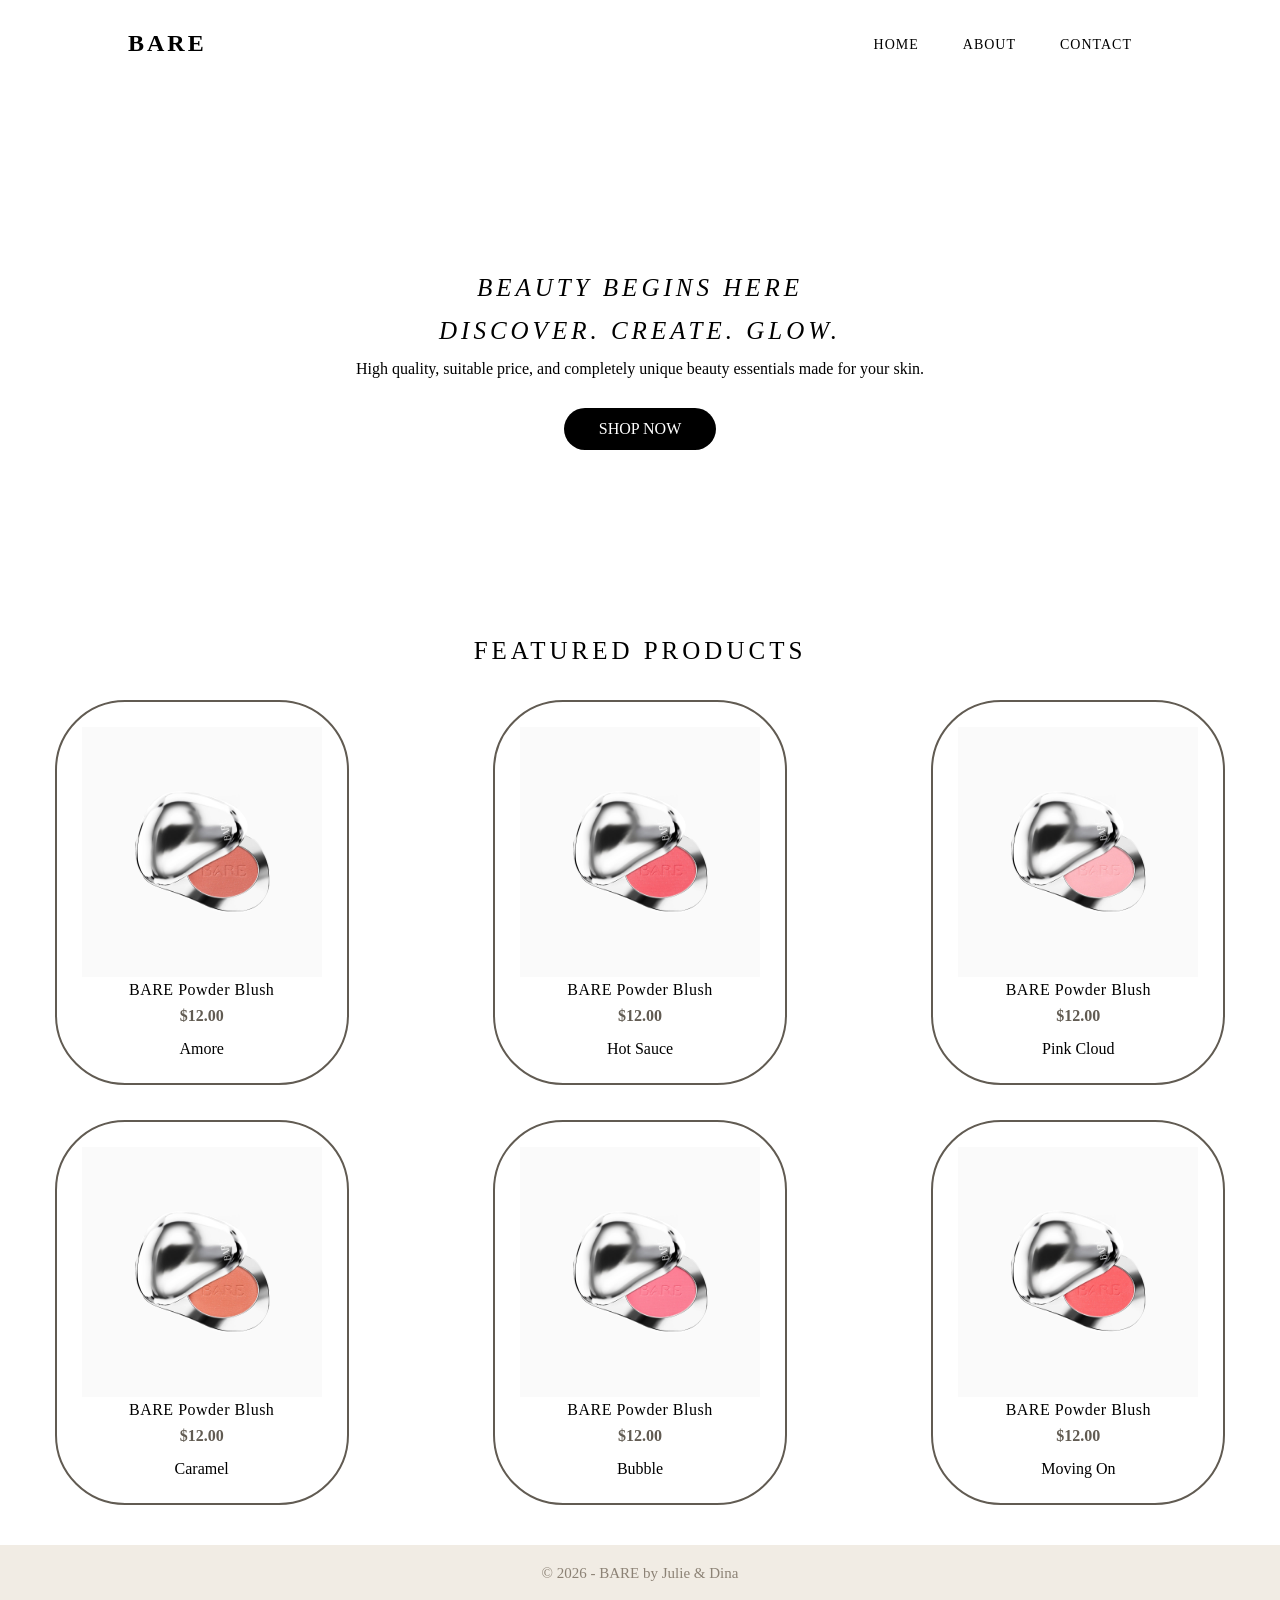
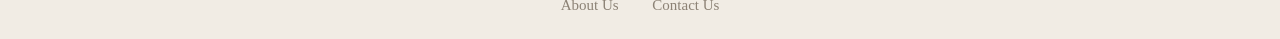
==== index.html @ d4902a38 "fisnish web" ====
<!DOCTYPE html>
<html lang="en">
<head>
    <meta charset="UTF-8">
    <meta name="viewport" content="width=device-width, initial-scale=1.0">
    <title>BARE by Julie & Dina</title>
    <link rel="stylesheet" href="style.css">
</head>
<body>
    <header>
        <div class="logo">BARE</div>
        <nav>
            <a href="index.html">Home</a>
            <a href="pages/about.html">About</a>
            <a href="pages/contact.html">Contact</a>
        </nav>
    </header>
    <main>
        <h1>BEAUTY BEGINS HERE</h1>
        <h1>Discover. Create. Glow.</h1>
        <p class="description">
            High quality, suitable price, and completely unique beauty essentials made for your skin.
        </p>
        <a class="btn-shop-now" href="#shop.html">SHOP NOW</a>
    </main>
    <section>
        <h1 class="product-view" id="shop.html">FEATURED PRODUCTS</h1>
        <div class="product-card">
            <img src="image/amore.jpg">
            <h3>BARE Powder Blush</h3>
            <p class="price">$12.00</p>
            <p>Amore</p>
        </div>
        <div class="product-card">
            <img src="image/hot-sauce.jpg">
            <h3>BARE Powder Blush</h3>
            <p class="price">$12.00</p>
            <p>Hot Sauce</p>
        </div>
        <div class="product-card">
            <img src="image/pink-cloud.jpg">
            <h3>BARE Powder Blush</h3>
            <p class="price">$12.00</p>
            <p>Pink Cloud</p>
        </div>
        <div class="product-card">
            <img src="image/caramel.jpg">
            <h3>BARE Powder Blush</h3>
            <p class="price">$12.00</p>
            <p>Caramel</p>
        </div>
        <div class="product-card">
            <img src="image/bubble.jpg">
            <h3>BARE Powder Blush</h3>
            <p class="price">$12.00</p>
            <p>Bubble</p>
        </div>
        <div class="product-card">
            <img src="image/moving-on.jpg">
            <h3>BARE Powder Blush</h3>
            <p class="price">$12.00</p>
            <p>Moving On</p>
        </div>
    </section>
    <footer>
        <p>&copy; 2026 - BARE by Julie & Dina</p>
        <a href="pages/about.html">About Us</a>
        <a href="pages/contact.html">Contact  Us</a>
    </footer>
</body>
</html>
---- style.css ----
* {
    margin: 0;
    padding: 0;
    box-sizing: border-box;
}

header {
    display: flex;
    justify-content: space-between;
    align-items: center;
    padding: 30px 10%;
    width: 100%;
    margin-bottom: 50px;
}
.logo {
    font-family: Georgia, Times, 'Times New Roman', serif;
    font-size: 24px;
    font-weight: 550;
    letter-spacing: 3px;
}
nav a {
    margin: 0 20px;
    font-size: 14px;
    letter-spacing: 1px;
    text-transform: uppercase;
    transition: color 0.3s ease;
}

a {
    text-decoration: none;
    color: black;
}

main {
    margin-bottom: 50px;
    height: 50vh;
    display: flex;
    align-items: center;
    justify-content: center;
    flex-direction: column;
    padding: 0;
    text-align: center;
}
main h1 {
    font-size: 25px;
    letter-spacing: 4px;
    text-transform: uppercase;
    margin-bottom: 15px;
    font-family: Georgia, Times, 'Times New Roman', serif;
    font-weight: 400;
    font-style: italic;
}
.description {
    font-size: 16px;
    color: black;
    margin: 0 30px 30px 30px;
}
.btn-shop-now {
    display: inline-block;
    background-color: black;
    color: white;
    padding: 12px 35px;
    border-radius: 50px;
    transition: transform 0.3s ease, box-shadow 0.3s ease;
}
.btn-shop-now:hover {
    transform: translateY(-7px);
    box-shadow: 0 10px 20px rgba(0, 0, 0, 0.15);
}

section {
    display: grid;
    grid-template-areas: 
    "feature feature feature";
    grid-template-columns: repeat(3,1fr);
    gap: 35px;
}
.product-view {
    grid-area: feature;
    text-align: center;
    font-family: Georgia, Times, 'Times New Roman', serif;
    font-weight: 400;
    font-size: 25px;
    letter-spacing: 4px;
}
.product-card {
    padding: 25px;
    text-align: center;
    border: 2px solid #615B52;
    border-radius: 70px;
    margin: 0 auto;
    max-width: 300px;
    transition: transform 0.3s ease, box-shadow 0.3s ease;
}
.product-card:hover {
    cursor: pointer;
    transform: translateY(-10px);
    box-shadow: 0 10px 20px rgba(0, 0, 0, 0.15);
}
img {
    width: 240px;
    height: 250px;
}
.product-card h3 {
    font-size: 16px;
    font-weight: 400;
    margin-bottom: 8px;
    letter-spacing: 0.5px;
}
.price {
    font-weight: 600;
    color: #615B52;
    margin-bottom: 15px;
}

footer {
    width: 100%;
    margin-top: 40px;
    text-align: center;
    background-color: #F1ECE4;
    font-size: 15px;
    color: #8C8275;
    padding-top: 20px;
    padding-bottom: 10px;
}
footer a {
    display: inline-block;
    margin-top: 20px;
    margin: 15px;
    color: #8C8275;
}

.about {
    min-height: 55dvh;
}
.about h2 {
    font-family: Georgia, Times, 'Times New Roman', serif;
    font-weight: 400;
    font-size: 25px;
    margin-left: 10%;
}
.about-bare, .promise {
    font-size: 16px;
    color: black;
    margin: 20px 10%;
}

.contact-block {
    margin: 0 10%;
    min-height: 60dvh;
}
.contact {
    font-family: Arial, Helvetica, sans-serif;
    font-weight: bold;
    margin-left: 0;
    margin-bottom: 15px;
}
.contact-via {
    font-family: Arial, Helvetica, sans-serif;
    margin-left: 0;
    margin-bottom: 15px;
}

@media (max-width:768px)
{
    section, .contact-block, article
    {
        display: flex;
        flex-direction: column;
    }
}
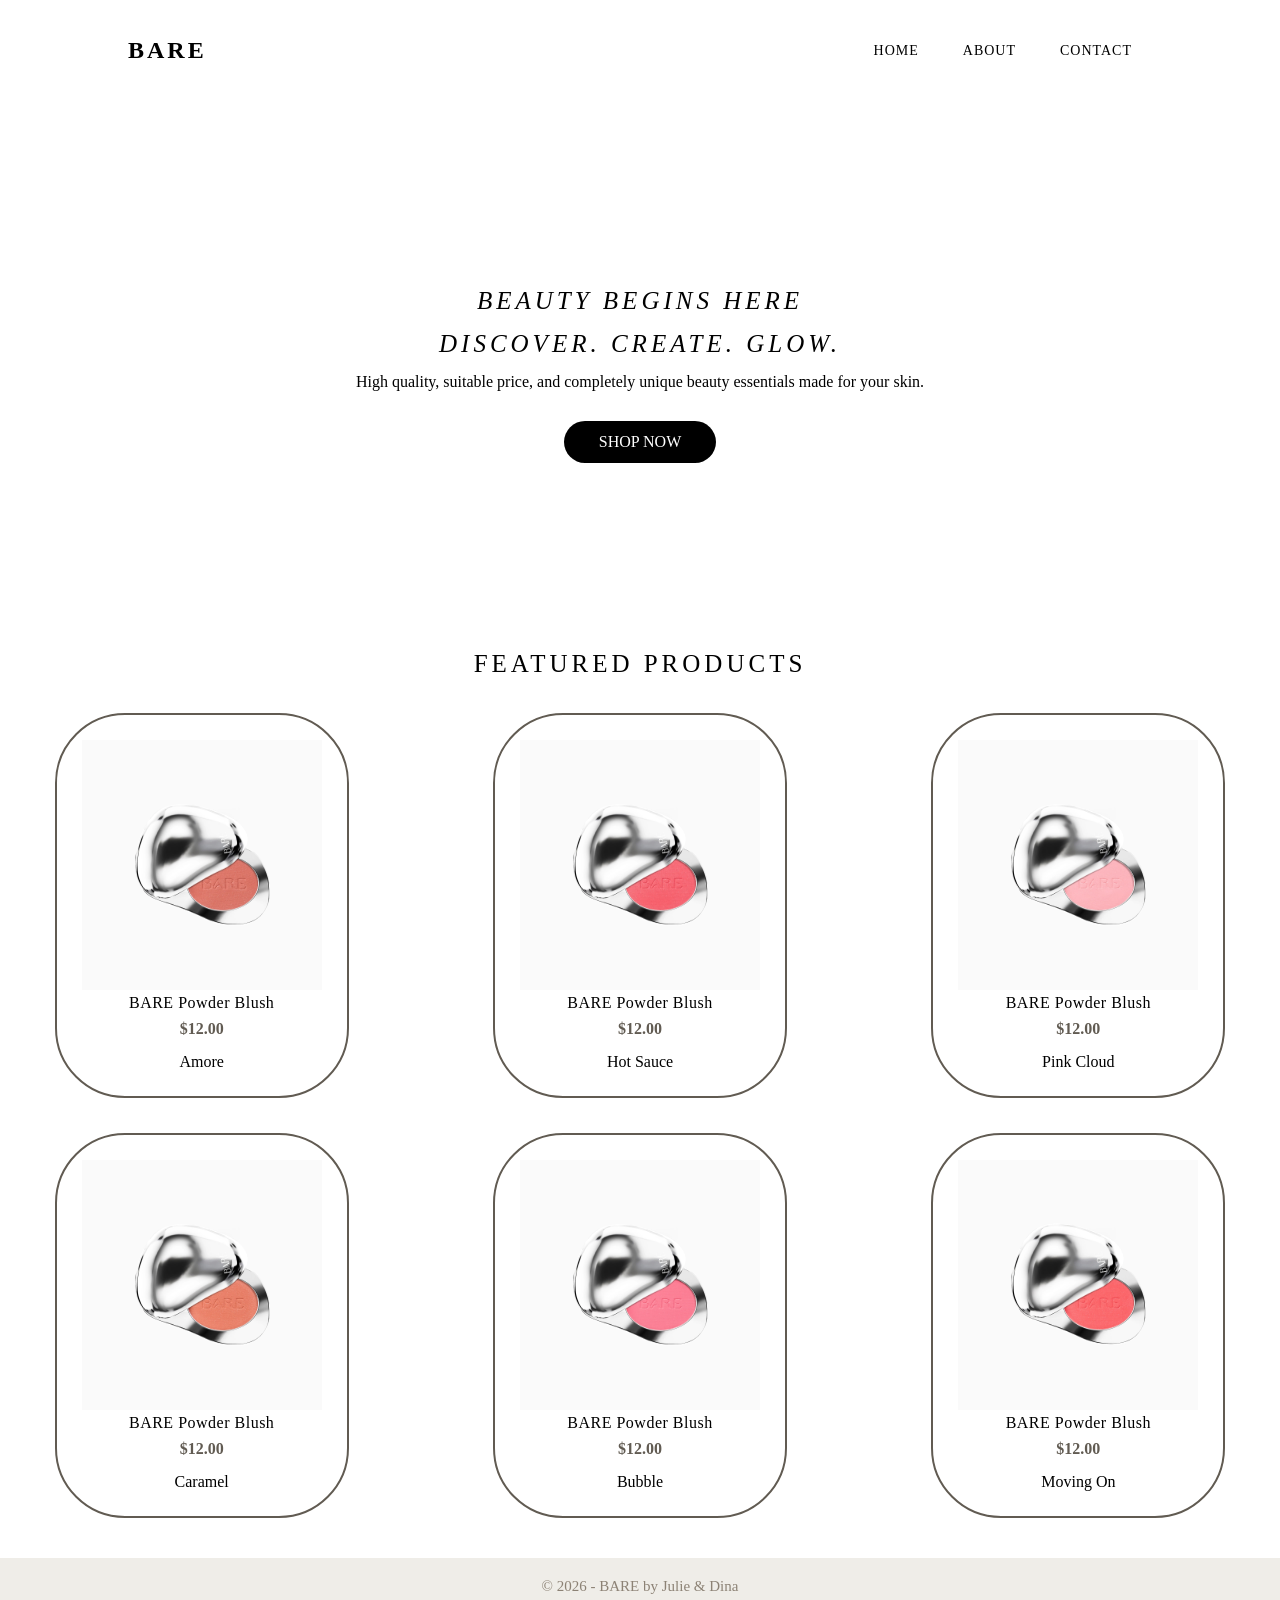
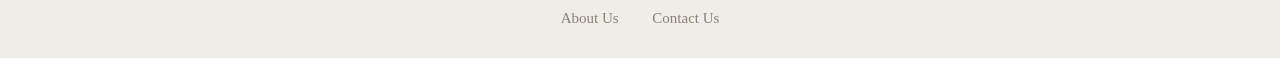
==== commit 0274856a: "fix the height of the page" ====
--- a/index.html
+++ b/index.html
@@ -5,6 +5,7 @@
     <meta name="viewport" content="width=device-width, initial-scale=1.0">
     <title>BARE by Julie & Dina</title>
     <link rel="stylesheet" href="style.css">
+    <link rel="shortcut icon" href="image/keychain.jpg" type="image/x-icon">
 </head>
 <body>
     <header>
@@ -21,10 +22,10 @@
         <p class="description">
             High quality, suitable price, and completely unique beauty essentials made for your skin.
         </p>
-        <a class="btn-shop-now" href="#shop.html">SHOP NOW</a>
+        <a class="btn-shop-now" href="#shop">SHOP NOW</a>
     </main>
     <section>
-        <h1 class="product-view" id="shop.html">FEATURED PRODUCTS</h1>
+        <h1 class="product-view" id="shop">FEATURED PRODUCTS</h1>
         <div class="product-card">
             <img src="image/amore.jpg">
             <h3>BARE Powder Blush</h3>
--- a/style.css
+++ b/style.css
@@ -4,6 +4,11 @@
     box-sizing: border-box;
 }
 
+body{
+    display: flex;
+    flex-direction: column;
+    min-height: 100vh;
+}
 header {
     display: flex;
     justify-content: space-between;
@@ -11,6 +16,7 @@
     padding: 30px 10%;
     width: 100%;
     margin-bottom: 50px;
+    height: 100px;
 }
 .logo {
     font-family: Georgia, Times, 'Times New Roman', serif;
@@ -74,6 +80,7 @@
     "feature feature feature";
     grid-template-columns: repeat(3,1fr);
     gap: 35px;
+    flex-grow: 1;
 }
 .product-view {
     grid-area: feature;
@@ -117,11 +124,13 @@
     width: 100%;
     margin-top: 40px;
     text-align: center;
-    background-color: #F1ECE4;
+    background-color: #efede8;
     font-size: 15px;
     color: #8C8275;
     padding-top: 20px;
     padding-bottom: 10px;
+    height: 100px;
+    justify-self: e;
 }
 footer a {
     display: inline-block;
@@ -132,6 +141,7 @@
 
 .about {
     min-height: 55dvh;
+    flex-grow: 1;
 }
 .about h2 {
     font-family: Georgia, Times, 'Times New Roman', serif;
@@ -148,6 +158,7 @@
 .contact-block {
     margin: 0 10%;
     min-height: 60dvh;
+    flex-grow: 1;
 }
 .contact {
     font-family: Arial, Helvetica, sans-serif;
@@ -168,4 +179,8 @@
         display: flex;
         flex-direction: column;
     }
+    nav{
+        flex-direction: column;
+    }
+    
 }
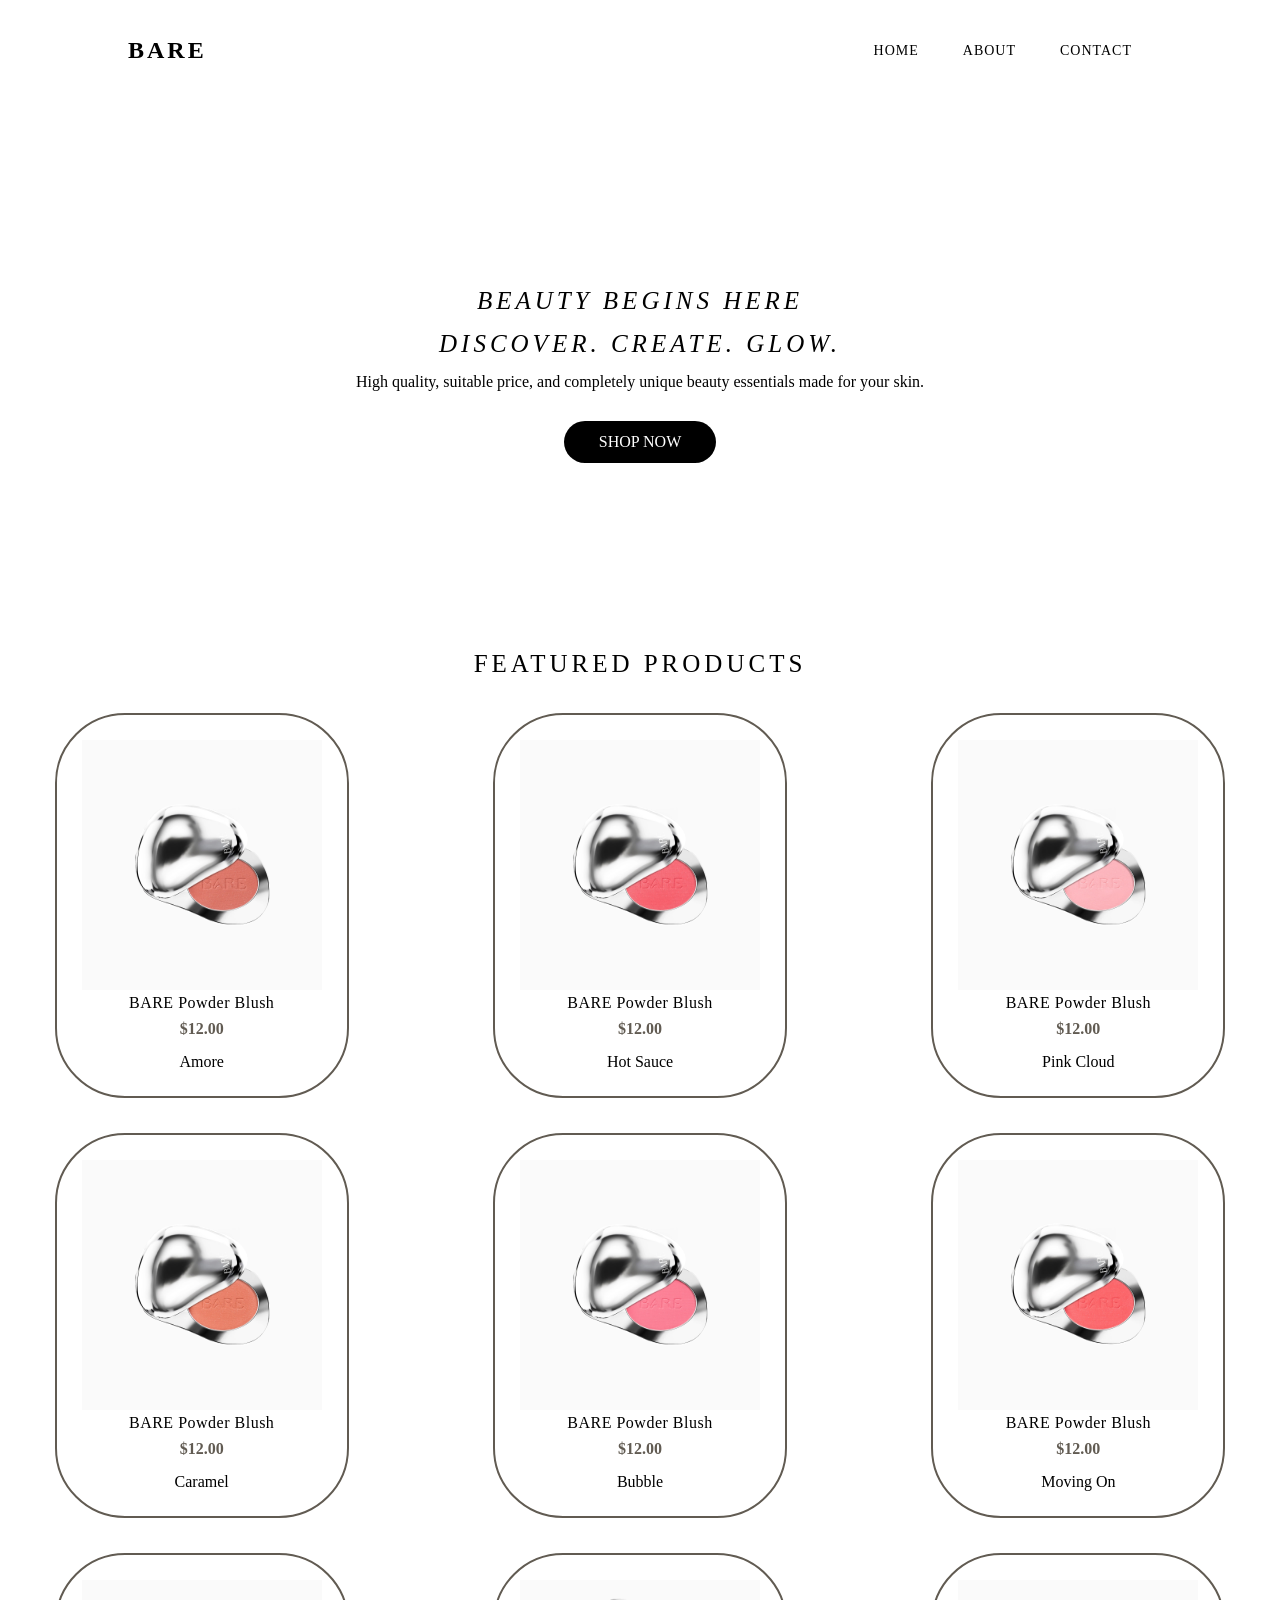
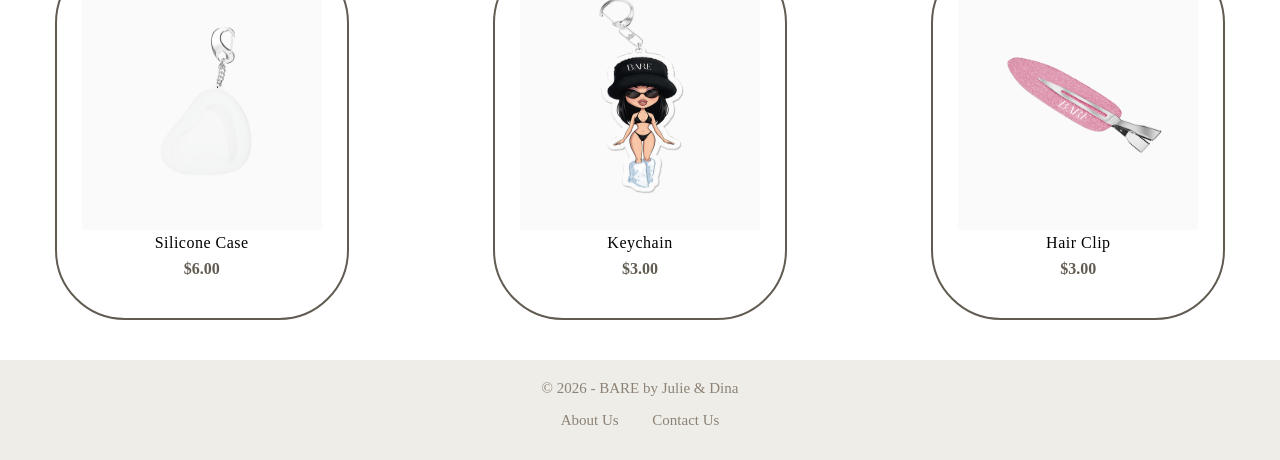
==== commit fd723cd6: "done" ====
--- a/index.html
+++ b/index.html
@@ -14,6 +14,16 @@
             <a href="index.html">Home</a>
             <a href="pages/about.html">About</a>
             <a href="pages/contact.html">Contact</a>
+        </nav>
+        <nav class="mobile-nav">
+            <details>
+                <summary>Pages</summary>
+                <ul style="list-style: none;">
+                    <li><a href="index.html">Home</a></li>
+                    <li><a href="pages/about.html">About</a></li>
+                    <li><a href="pages/contact.html">Contact</a></li>
+                </ul>
+            </details>
         </nav>
     </header>
     <main>
@@ -62,6 +72,21 @@
             <p class="price">$12.00</p>
             <p>Moving On</p>
         </div>
+        <div class="product-card">
+            <img src="image/silicone-case.jpg">
+            <h3>Silicone Case</h3>
+            <p class="price">$6.00</p>
+        </div>
+        <div class="product-card">
+            <img src="image/keychain.jpg">
+            <h3>Keychain</h3>
+            <p class="price">$3.00</p>
+        </div>
+        <div class="product-card">
+            <img src="image/hair-clip.jpg">
+            <h3>Hair Clip</h3>
+            <p class="price">$3.00</p>
+        </div>
     </section>
     <footer>
         <p>&copy; 2026 - BARE by Julie & Dina</p>
--- a/style.css
+++ b/style.css
@@ -18,6 +18,9 @@
     margin-bottom: 50px;
     height: 100px;
 }
+.mobile-nav{
+    display: none;
+}
 .logo {
     font-family: Georgia, Times, 'Times New Roman', serif;
     font-size: 24px;
@@ -181,6 +184,34 @@
     }
     nav{
         flex-direction: column;
+        display: none;
+    }
+
+    .mobile-nav{
+        display: inline-block;
+        position: relative;
+    }
+
+    .mobile-nav summary {
+        list-style: none;
+        cursor: pointer;
+        display: block;
+        padding: 10px;
+        font-size: 20px;
+    }
+
+    .mobile-nav details ul {
+        position: absolute;
+        top: 100%;
+        right: 0;
+        background: white;
+        padding: 10px 0;
+        margin: 0;
+        list-style: none;
+        border: 1px solid #ddd;
+    }
+    .mobile-nav details ul li{
+        margin-top: 5px;
     }
     
 }
